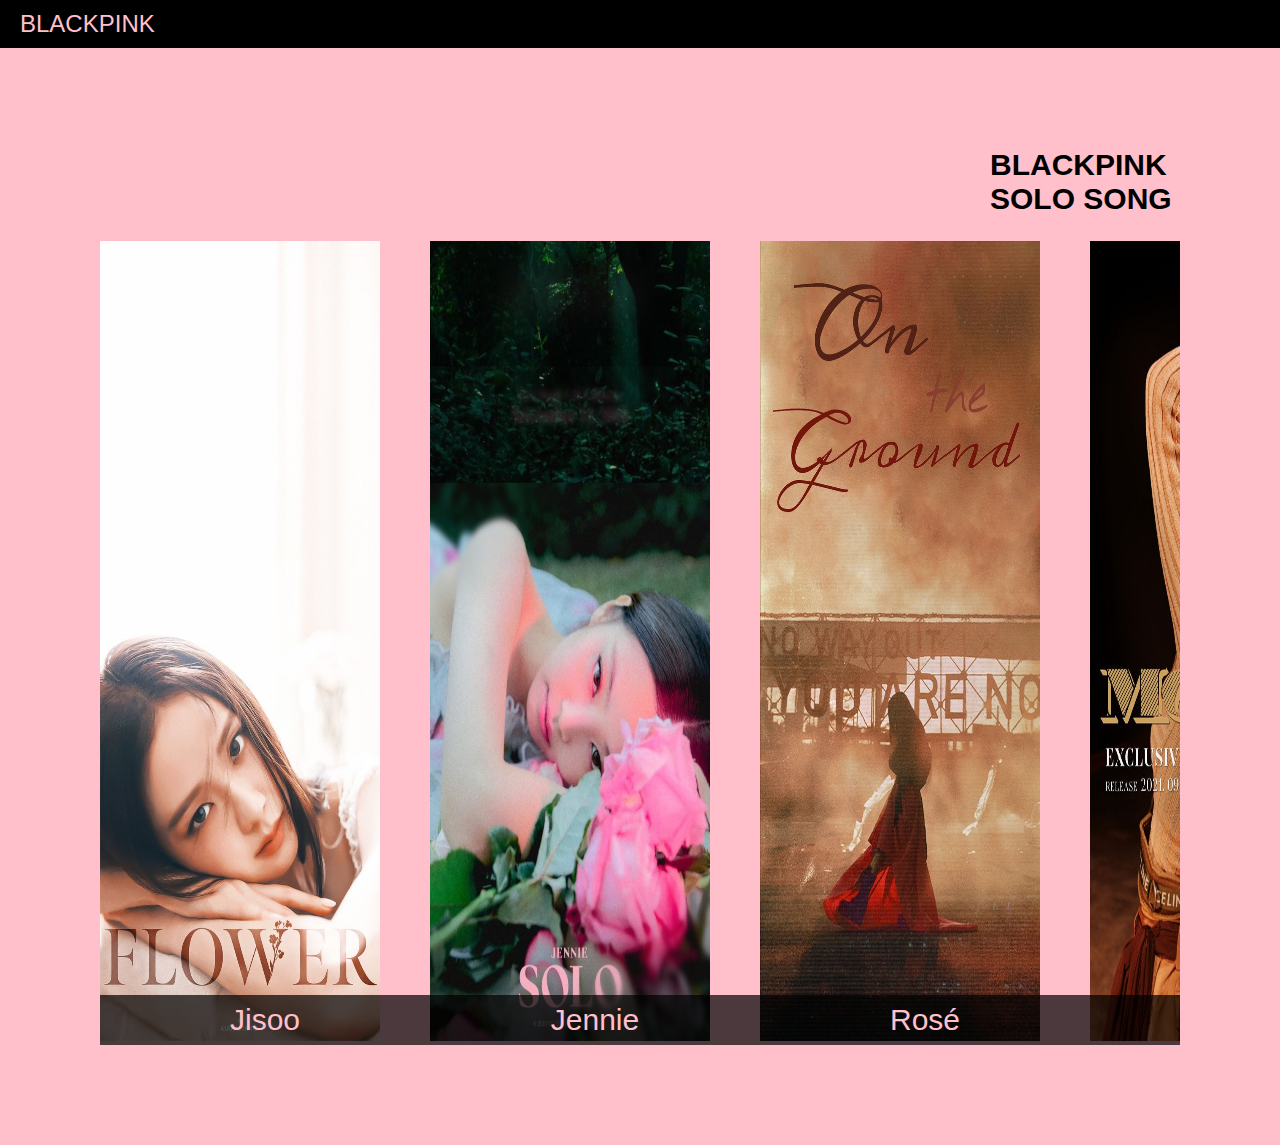
==== blackpink.html @ d6bd2bff "first commit" ====
<!DOCTYPE html>
<html lang="en">
<head>
    <meta charset="UTF-8">
    <meta name="viewport" content="width=device-width, initial-scale=1.0">
    <title>BLACKPINK</title>
    <link rel="stylesheet" href="style.css">
</head>
<body>

<div class="navbar">BLACKPINK</div>


<div class="container">
    <h2>BLACKPINK SOLO SONG</h2>
    <div class="movie-row" id="movieRow">
        <!-- Movie Thumbnails will be added here by JavaScript -->
   <!-- </div>
    <button class="scrollButton left" onclick="scrollLeft()">‹</button>
    <button class="scrollButton right" onclick="scrollRight()">›</button>
</div> -->

<div id="videoPlayer" style="display:none;">
    <video id="movieVideo" width="750" controls></video>
    <button id="exitButton">Exit</button>
</div>


<script src="script.js"></script>
</body>
</html>
<div id="videoPlayer" style="display:none;">
    <video id="movieVideo" width="640" controls>
        Your browser does not support the video tag.
    </video>
</div>
---- style.css ----
body, html {
    margin: 0;
    padding: 0;
    color: black;
    background-color: pink;
    font-family: 'Arial', sans-serif;
}

.navbar {
    background-color:black;
    color:pink;
    padding: 10px 20px;
    font-size: 24px;
}

.container {
    position: relative;
    margin: 100px;
}

.movie-row {
    display: flex;
    overflow-x: auto;
    scroll-behavior: smooth;
}

.movie-row::-webkit-scrollbar {
    display: none; /* Hide scrollbar for Chrome, Safari, and Opera */
}

.movie {
    height: 800px;
    width: 280px;
    margin-right: 50px;
    background-color: black;
    transition: transform 0.2s;
}

.movie:hover {
    transform: scale(1.1);
    z-index: 2;
}

.scrollButton {
    position: absolute;
    top: 50%;
    background-color: rgba(0, 0, 0, 0.5);
    border: none;
    color: white;
    padding: 10px;
    cursor: pointer;
    z-index: 3;
}

.scrollButton.left {
    left: 0;
}

.scrollButton.right {
    right: 0;
}

h2 {
    padding-left: 890px;
    font-size: 30px;
}

#exitButton {
    width: 100px; /* Set the width of the button */
    height: 50px; /* Set the height of the button */
    font-size: 20px;
    color: darkblue; 
}   

.movie-container {
        position: relative;
}


.movie-text {
    position: absolute;
    bottom: 0;
    left: 0;
    right: 0;
    text-align: center;
    background-color: rgba(0, 0, 0, 0.7); /* Add a semi-transparent background */
    color: #fff; /* Set the text color to white */
    font-size: 16px; /* Adjust the font size as needed */
    padding: 8px; /* Add padding for better readability */
    margin: 0; /* Remove default margin */
    color: pink;
    font-size: 30px;
}
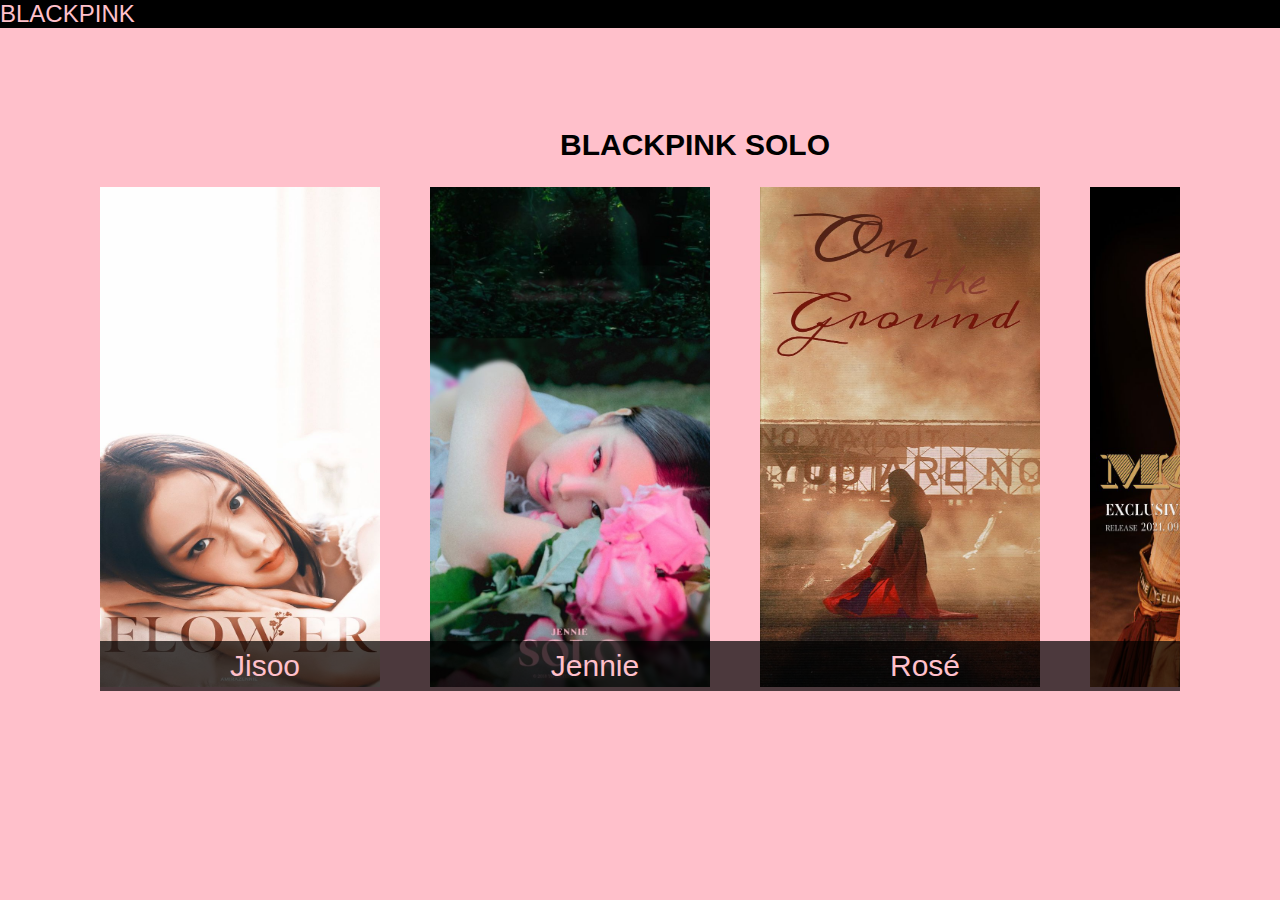
==== commit fbc02689: "update" ====
--- a/blackpink.html
+++ b/blackpink.html
@@ -12,7 +12,7 @@
 
 
 <div class="container">
-    <h2>BLACKPINK SOLO SONG</h2>
+    <h2>BLACKPINK SOLO</h2>
     <div class="movie-row" id="movieRow">
         <!-- Movie Thumbnails will be added here by JavaScript -->
    <!-- </div>
@@ -34,4 +34,3 @@
         Your browser does not support the video tag.
     </video>
 </div>
-
--- a/style.css
+++ b/style.css
@@ -7,9 +7,9 @@
 }
 
 .navbar {
-    background-color:black;
-    color:pink;
-    padding: 10px 20px;
+    background-color: black;
+    color: pink;
+    padding: 0px;
     font-size: 24px;
 }
 
@@ -29,7 +29,7 @@
 }
 
 .movie {
-    height: 800px;
+    height: 500px;
     width: 280px;
     margin-right: 50px;
     background-color: black;
@@ -43,11 +43,11 @@
 
 .scrollButton {
     position: absolute;
-    top: 50%;
+    top: 0%;
     background-color: rgba(0, 0, 0, 0.5);
     border: none;
     color: white;
-    padding: 10px;
+    padding: 0px;
     cursor: pointer;
     z-index: 3;
 }
@@ -61,21 +61,20 @@
 }
 
 h2 {
-    padding-left: 890px;
+    padding-left: 460px;
     font-size: 30px;
 }
 
 #exitButton {
-    width: 100px; /* Set the width of the button */
-    height: 50px; /* Set the height of the button */
+    width: 100px;
+    height: 50px;
     font-size: 20px;
-    color: darkblue; 
-}   
+    color: darkblue;
+}
 
 .movie-container {
-        position: relative;
+    position: relative;
 }
-
 
 .movie-text {
     position: absolute;
@@ -83,11 +82,9 @@
     left: 0;
     right: 0;
     text-align: center;
-    background-color: rgba(0, 0, 0, 0.7); /* Add a semi-transparent background */
-    color: #fff; /* Set the text color to white */
-    font-size: 16px; /* Adjust the font size as needed */
-    padding: 8px; /* Add padding for better readability */
+    background-color: rgba(0, 0, 0, 0.7); /* Semi-transparent black background */
+    color: pink; /* Pink text color */
+    font-size: 30px; /* Larger font size */
+    padding: 8px; /* Padding for better readability */
     margin: 0; /* Remove default margin */
-    color: pink;
-    font-size: 30px;
-}+}
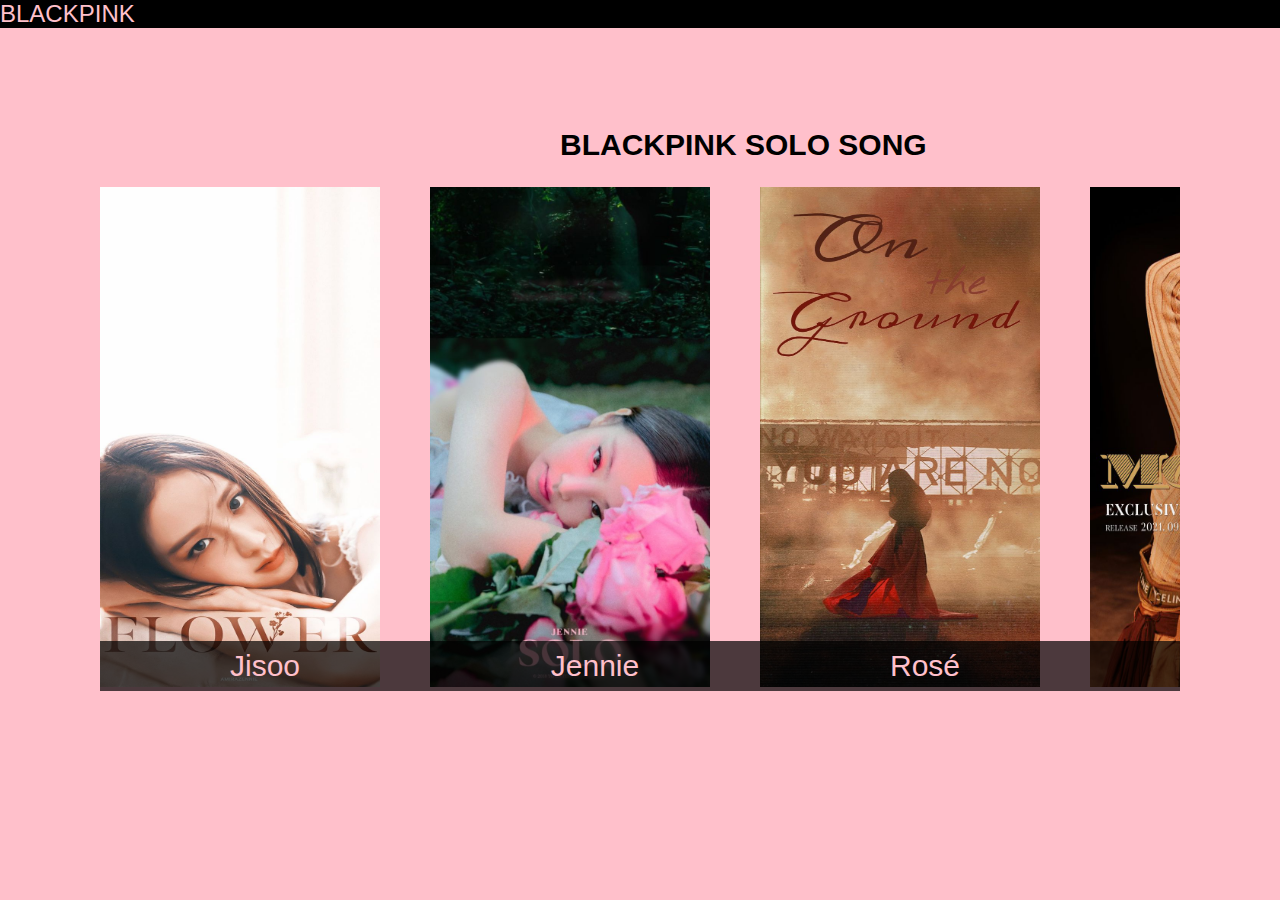
==== commit b1fae165: "revert update" ====
--- a/blackpink.html
+++ b/blackpink.html
@@ -12,7 +12,7 @@
 
 
 <div class="container">
-    <h2>BLACKPINK SOLO</h2>
+    <h2>BLACKPINK SOLO SONG</h2>
     <div class="movie-row" id="movieRow">
         <!-- Movie Thumbnails will be added here by JavaScript -->
    <!-- </div>
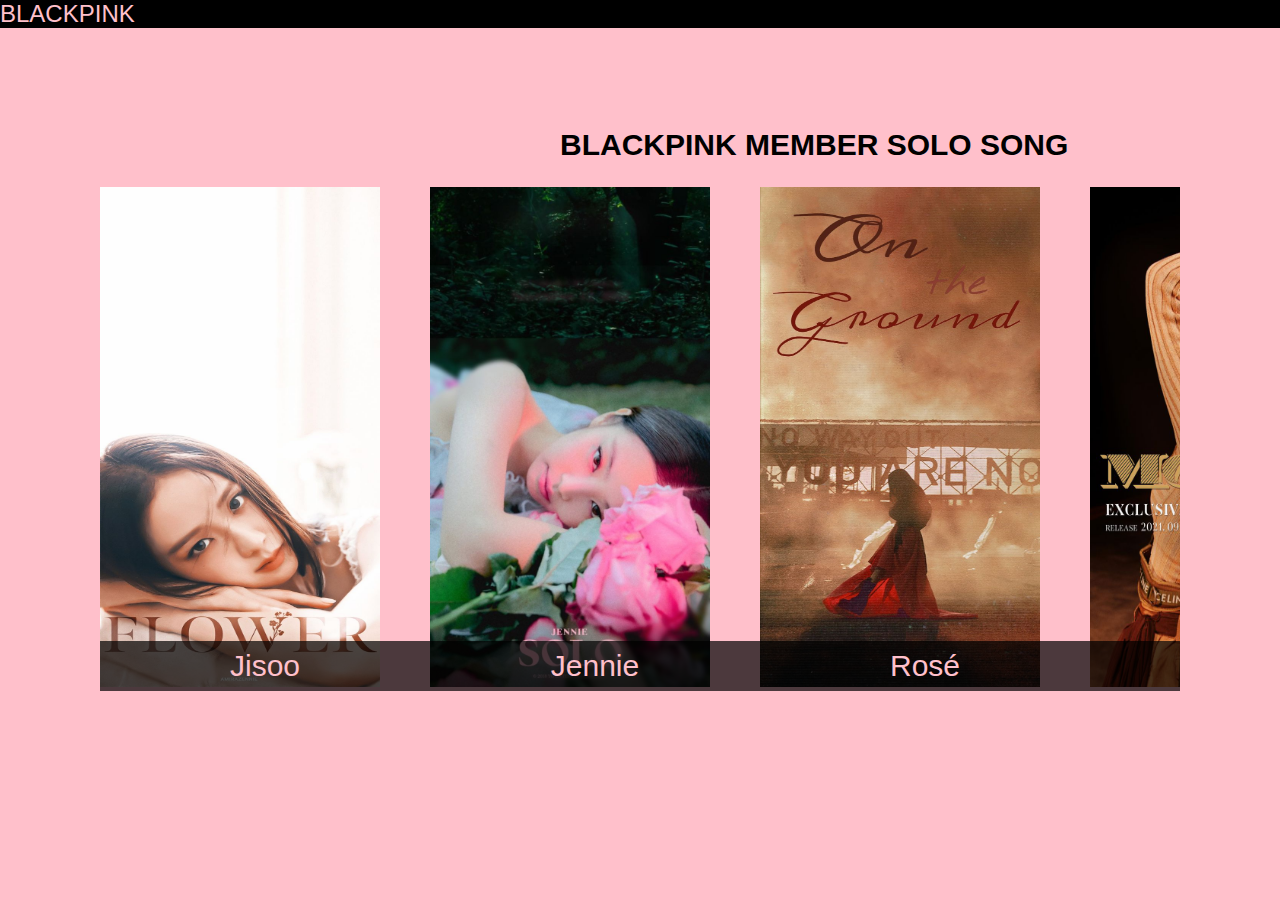
==== commit d3ca844a: "update" ====
--- a/blackpink.html
+++ b/blackpink.html
@@ -4,6 +4,7 @@
     <meta charset="UTF-8">
     <meta name="viewport" content="width=device-width, initial-scale=1.0">
     <title>BLACKPINK</title>
+    <link rel="icon" type="images/x-icon" href="images/Blackpink Logo/BLACKPINK (logo).jpg" />
     <link rel="stylesheet" href="style.css">
 </head>
 <body>
@@ -12,7 +13,7 @@
 
 
 <div class="container">
-    <h2>BLACKPINK SOLO SONG</h2>
+    <h2>BLACKPINK MEMBER SOLO SONG</h2>
     <div class="movie-row" id="movieRow">
         <!-- Movie Thumbnails will be added here by JavaScript -->
    <!-- </div>
@@ -34,3 +35,4 @@
         Your browser does not support the video tag.
     </video>
 </div>
+
